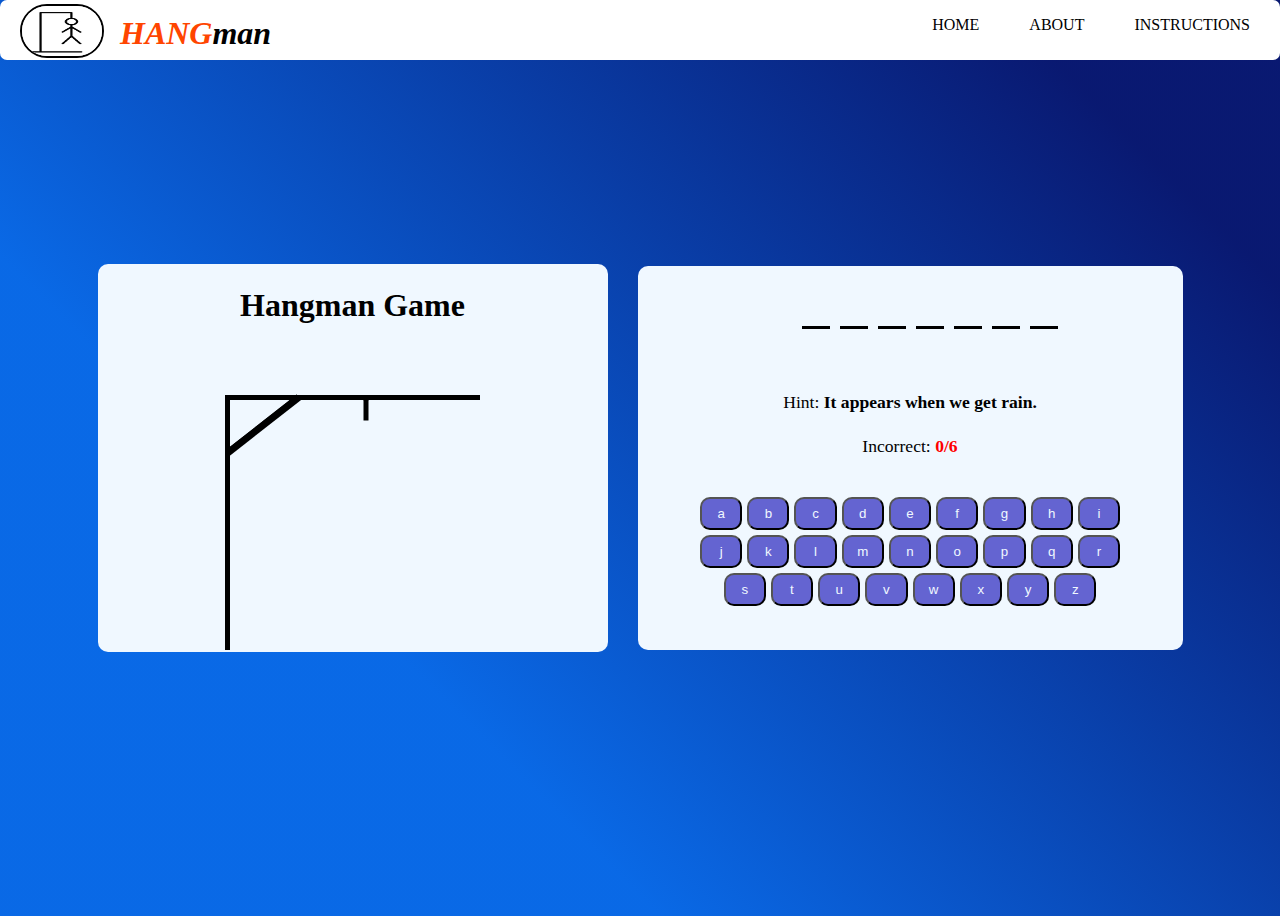
==== index.html @ 39a5d56c "hangman game" ====
<!DOCTYPE html>
<html lang="en">
<head>
    <meta charset="UTF-8">
    <meta name="viewport" content="width=device-width, initial-scale=1.0">
    <title>Hangman Game</title>
    <link rel="stylesheet" href="style.css">
</head>
<body>
    
    <div class="nav"><img class="svg" src="/hangimg.png">
    <h1 class="he" style="color: orangered; font-style:oblique;">HANG<span style="color:black;">man</span></h1>
    <div class="navdiv">
        <p><a href="./main.html">HOME</a></p>
        <p><a href="./about.html">ABOUT</a></p>
        <p><a href="./instructions.html">INSTRUCTIONS</a></p>
      </div>
    </div>
    
    <div class="game-modal" style="display: none;">
        <div class="content">
            <img src="./lost.gif" alt="gif">
            <h4>Game over!</h4>
            <p>The correct word was: <b id="correct-word"></b></p>
            <button class="play-again" onclick="playAgain()">Play again!</button>
        </div>
    </div>


    <div class="game-modal victory-modal" style="display: none;">
        <div class="content">
            <img src="./victory.gif" alt="Victory GIF">
            <h4>Congratulations!</h4>
            <p>You guessed the word correctly!</p>
            <button class="play-again" onclick="playAgain()">Play again!</button>
        </div>
    </div>





    <div class="container">
        <div class="hangman-box">
            <h1>Hangman Game</h1>
        </div> 

        <div class="hangman_container">
            <div class="hangman">
                <div class="head"></div>
                <div class="body"></div>
                <div class="left_hand"></div>
                <div class="right_hand"></div>
                <div class="left_leg"></div>
                <div class="right_leg"></div>
            </div>
        </div>
    </div>
   
    <div class="container2">
        <div class="game-box">
            <ul class="word-display"></ul>
            <h4 class="hint-text">
                Hint: <b id="hint-text"></b>
            </h4>
            <h4 class="guesses-text">
                Incorrect: <b id="incorrect-count">0/6</b>
            </h4>
            <div class="keyboard"></div>
        </div>
    </div>

    <script>
        // Hangman elements
        let head = document.querySelector('.head');
        let body = document.querySelector('.body');
        let left_hand = document.querySelector('.left_hand');
        let right_hand = document.querySelector('.right_hand');
        let left_leg = document.querySelector('.left_leg');
        let right_leg = document.querySelector('.right_leg');

        // Word list
        const wordList = [
            { word: "guitar", hint: "A musical instrument with strings." },
            { word: "mobile", hint: "A smart device we use to call." },
            { word: "rainbow", hint: "It appears when we get rain." },
            { word: "oxygen", hint: "A colorless, odorless gas." },
            { word: "dog", hint: "It is a pet animal." },
            { word: "house", hint: "Human dwelling." },
            { word: "cup", hint: "Used to drink." },
            { word: "dictionary", hint: "Used to know the meaning of a word." },
            { word: "fridge", hint: "Used to cool things." },
            { word: "camel", hint: "Guess the names of five letter animals" }
        ];

        const keyboardDiv = document.querySelector(".keyboard");
        const gameModal = document.querySelector(".game-modal");
        let currentWord, incorrectGuesses, maxIncorrectGuesses = 6;

        const getRandomWord = () => {
            const { word, hint } = wordList[Math.floor(Math.random() * wordList.length)];
            currentWord = word.toLowerCase();
            incorrectGuesses = 0;
            document.querySelector("#hint-text").innerText = hint;
            document.querySelector(".word-display").innerHTML = currentWord.split("").map(() => `<li class="letter"></li>`).join("");
            document.querySelector("#incorrect-count").innerText = `0/${maxIncorrectGuesses}`;
            document.querySelector(".game-modal").style.display = 'none';
            resetHangman();
            createKeyboard();
        };

        const createKeyboard = () => {
            keyboardDiv.innerHTML = "";
            for (let i = 97; i <= 122; i++) {
                const button = document.createElement("button");
                button.innerText = String.fromCharCode(i);
                button.addEventListener("click", (e) => initGame(e.target.innerText));
                keyboardDiv.appendChild(button);
            }
        };

        const initGame = (clickedLetter) => {
            if (currentWord.includes(clickedLetter)) {
                console.log(clickedLetter, "is in the word");
                const letters = document.querySelectorAll(".letter");
                currentWord.split("").forEach((letter, index) => {
                    if (letter === clickedLetter) {
                        letters[index].innerText = letter;
                    }
                });
                checkWin();
            } else {
                console.log(clickedLetter, "is not in the word");
                incorrectGuesses++;
                updateHangman();
                document.querySelector("#incorrect-count").innerText = `${incorrectGuesses}/${maxIncorrectGuesses}`;
                if (incorrectGuesses === maxIncorrectGuesses) {
                    endGame(false);
                }
            }
        };

        const updateHangman = () => {
            if (incorrectGuesses === 1) head.style.display = "block";
            else if (incorrectGuesses === 2) body.style.display = "block";
            else if (incorrectGuesses === 3) left_hand.style.display = "block";
            else if (incorrectGuesses === 4) right_hand.style.display = "block";
            else if (incorrectGuesses === 5) left_leg.style.display = "block";
            else if (incorrectGuesses === 6) right_leg.style.display = "block";
        };

        const resetHangman = () => {
            head.style.display = "none";
            body.style.display = "none";
            left_hand.style.display = "none";
            right_hand.style.display = "none";
            left_leg.style.display = "none";
            right_leg.style.display = "none";
        };

        const checkWin = () => {
            const letters = document.querySelectorAll(".letter");
            if ([...letters].every(letter => letter.innerText !== "")) {
                endGame(true);
            }
        };

        const endGame = (won) => {
        const modal = won ? document.querySelector(".victory-modal") : document.querySelector(".game-modal");
        modal.style.display = 'block';
        document.querySelector("#correct-word").innerText = currentWord;
        resetHangman();
    };

        const playAgain = () => {
            document.querySelector(".victory-modal").style.display = 'none'; // Hide victory modal
            document.querySelector(".game-modal").style.display = 'none'; 
            getRandomWord();
        };

        // Start the game
        getRandomWord();
    </script>
</body>
</html>
---- style.css ----
body {
  display: flex;
  gap: 30px;
  align-items: center;
  justify-content: center;
  padding: 0 10px;
  min-height: 100vh;
  background: hsla(214, 92%, 47%, 1);
  background: linear-gradient(45deg, hsla(214, 92%, 47%, 1) 30%, hsla(231, 85%, 24%, 1) 87%);
  background: -moz-linear-gradient(45deg, hsla(214, 92%, 47%, 1) 30%, hsla(231, 85%, 24%, 1) 87%);
  background: -webkit-linear-gradient(45deg, hsla(214, 92%, 47%, 1) 30%, hsla(231, 85%, 24%, 1) 87%);
  filter: progid: DXImageTransform.Microsoft.gradient( startColorstr="#0968E5", endColorstr="#091970", GradientType=1 );
}
.navdiv{
  display: flex;
  flex-direction: row;
  gap: 50px;
  justify-content:right;
  margin-right: 30px;
}
a{
  text-decoration: none;
  color: black;
}
.navdiv a:hover{
  background: hsla(214, 92%, 47%, 1);
  background: linear-gradient(45deg, hsla(214, 92%, 47%, 1) 30%, hsla(231, 85%, 24%, 1) 87%);
  background: -moz-linear-gradient(45deg, hsla(214, 92%, 47%, 1) 30%, hsla(231, 85%, 24%, 1) 87%);
  background: -webkit-linear-gradient(45deg, hsla(214, 92%, 47%, 1) 30%, hsla(231, 85%, 24%, 1) 87%);
  filter: progid: DXImageTransform.Microsoft.gradient( startColorstr="#0968E5", endColorstr="#091970", GradientType=1 );
  padding: 6px;
  border-radius: 5px;
  color: aliceblue;
}

.he{
  position: absolute;
  top:-6px;
  left: 120px;
}
.svg{
  position: absolute;
  top: 4px;
  height: 50px;
  width: 80px;
  margin-left: 20px;
  border:2px solid black;
  border-radius: 50px;
} 
.nav{
  position: fixed;
  height: 60px;
  width: 100%;
  background-color: white;
  top: 0px;
  border-radius: 7px;
}
.container {
  height: 368px;
  width: 430px;
  background-color:aliceblue;
  display: flex;
  flex-direction: column;
  align-items: center;
  justify-content: center;
  padding: 10px 40px;
  border-radius: 10px;
  /* gap: px; */

}
.container2 {
  height: 264px;
  width: 425px;
  background-color:aliceblue;
  display: flex;
  align-items: center;
  justify-content: center;
  /* gap: 70px; */
  padding: 60px 60px;
  border-radius: 10px;
}
.word-display {
  display: flex;
  list-style: none;
  gap: 10px;
  align-items: center;
  justify-content: center;
}
.word-display .letter {
  width: 28px;
  font-size: 2rem;
  font-weight: 600;
  text-transform: uppercase;
  text-align: center;
  margin-bottom: 40px;
  border-bottom: 3px solid black;
}
.word-display .letter.guessed {
  border-color: transparent;
  margin: -40px 0 35px;
}
.game-box h4 {
  text-align: center;
  font-size: 1.1rem;
  font-weight: 500;
  margin-bottom: 15px;
}
.game-box h4 b {
  font-weight: 600;
}
.game-box .guesses-text b {
  color: red;
}
.game-box .keyboard {
  display: flex;
  gap: 5px;
  margin-top: 40px;
  flex-wrap: wrap;
  justify-content: center;
}
:where(.game-model, .keyboard)button {
  color: aliceblue;
  font-size: 1rem;
  font-weight: 600;
  cursor: pointer;
  border: none;
  outline: none;
  background-color: rgb(100, 100, 209);
  border-radius: 4px;
  text-transform: uppercase;
}
.keyboard button {
  padding: 7px;
  border-radius: 10px;
  color: aliceblue;
  background-color: rgb(100, 100, 209);
  width: calc(100% / 9 - 5px);
}
:where(.game-model, .keyboard) button:hover {
  background-color: rgb(172, 172, 222);
}
.game-modal {
  position: fixed;
  left:750px;
  top: 160px;
  width: 100%;
  height: 100px;
  display: none;
  align-items: center;
  justify-content: center;
  /* opacity: 80%; */
  /* background-color:black; */
}
.game-modal .content {
  background-color:aliceblue;
  color: rgb(7, 8, 8);
  max-width: 495px;
  width: 100%;
  text-align: center;
  border-radius: 10px;
  padding: 30px;
}
.game-modal h4 {
  font-size: 1.53rem;
}
.game-modal img {
  max-width: 130px;
  margin-bottom: 20px;
}
.game-modal p {
  font-size: 1.15rem;
  margin: 15px 0 30px;
  font-weight: 500;
}
.game-modal p b {
  color: blueviolet;
  font-weight: 600px;
}
.game-modal button {
  padding: 12px 23px;
  background-color: aqua;
  border-radius: 10px;
}



.hangman_container {
    margin-top: 50px;
}

.hangman {
    width: 250px;
    height: 250px;
    border-top: 5px solid #000;
    border-left: 5px solid #000;
    margin: 0 auto;
    position: relative;
}

.hangman::before {
    content: '';
    width: 5px;
    height: 90px;
    background-color: #000;
    border-left: 2px solid #000;
    position: absolute;
    top: -20px;
    left: 30px;
    transform: rotate(52deg);
}

.hangman::after {
    content: '';
    width: 20px;
    height: 5px;
    background-color: #000;
    border-left: 2px solid #000;
    position: absolute;
    top: 7px;
    left: 125px;
    transform: rotate(90deg);
}
.head {
    width: 50px;
    height: 50px;
    border-radius: 50%;
    border: 2px solid #000;
    position: absolute;
    top: 19px;
    left: 110px;
    /* display: none; */
}

.body {
    width: 3px;
    height: 90px;
    background-color: #000;
    position: absolute;
    left: 133px;
    top: 68px;
    /* display: none; */
}

.left_hand {
    width: 2px;
    height: 50px;
    background-color: #000;
    position: absolute;
    transform: rotate(35deg);
    top: 80px;
    left: 120px;
    /* display: none; */
}

.right_hand {
    width: 2px;
    height: 50px;
    background-color: #000;
    position: absolute;
    transform: rotate(-35deg);
    top: 82px;
    left: 149px;
    /* display: none; */
}

.left_leg {
    width: 3px;
    height: 70px;
    background-color: #000;
    position: absolute;
    transform: rotate(25deg);
    top: 150px;
    left: 118px;
    /* display: none; */
}

.right_leg {
    width: 3px;
    height: 70px;
    background-color: #000;
    position: absolute;
    transform: rotate(-25deg);
    top: 150px;
    left: 148px;
    /* display: none; */
}










@media  (max-width: 768px)    {
  .container {
    flex-direction: column;
    padding: 30px 15px;
    align-items: center;
  }
.container2 {
    flex-direction: column;
    /* padding: 30px 15px; */
    align-items: center;
  }

.hangman-box img {
  max-width: 200px;
}
.hangman-box h1 {
  display: none;
}
body{
  display: flex;
  flex-direction: column;
  padding: 30px 15px;
}
.game-modal {
  position: fixed;
  left:150px;
}
}
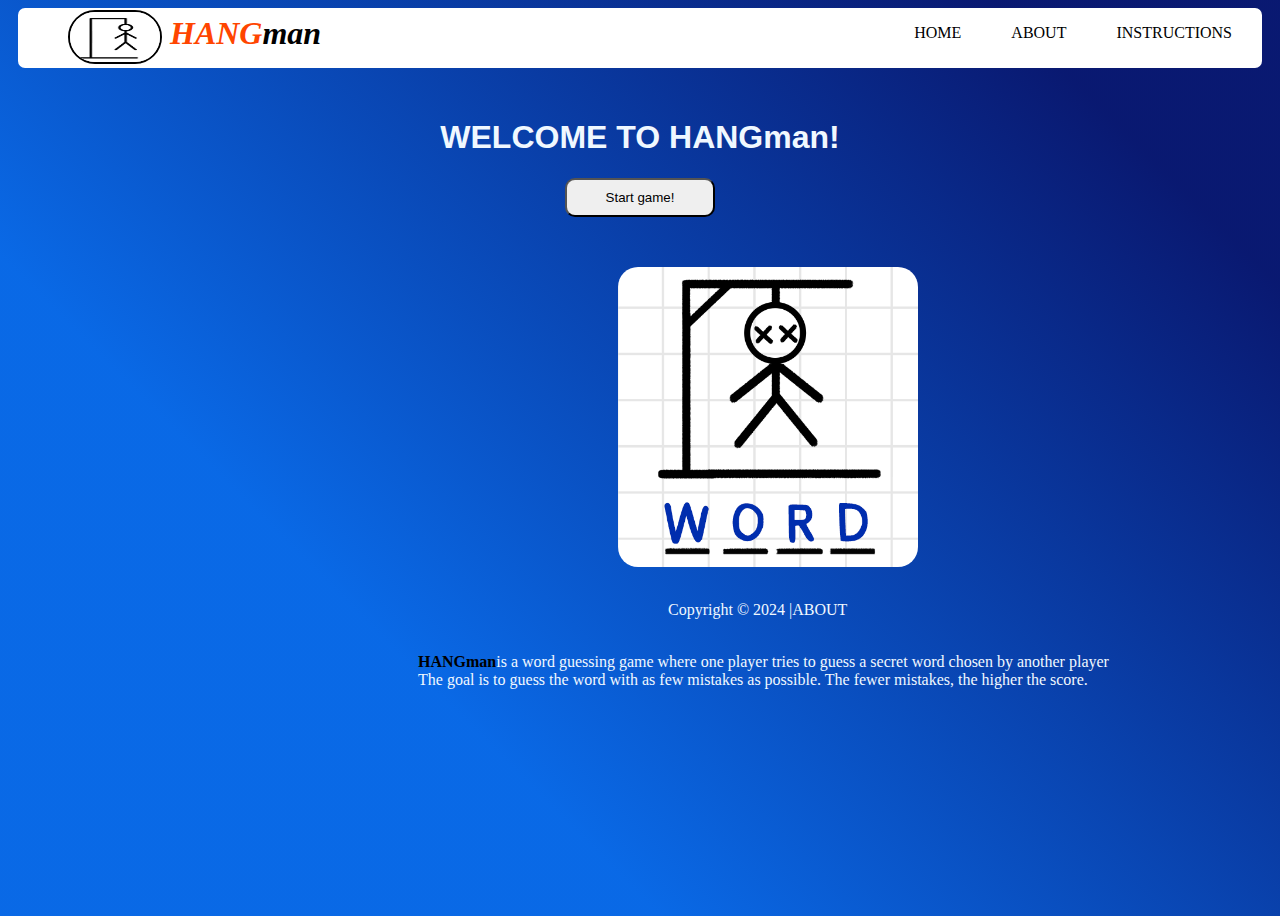
==== commit df90aaa5: "hangman game" ====
--- a/index.html
+++ b/index.html
@@ -1,185 +1,132 @@
+
 <!DOCTYPE html>
 <html lang="en">
 <head>
     <meta charset="UTF-8">
     <meta name="viewport" content="width=device-width, initial-scale=1.0">
-    <title>Hangman Game</title>
-    <link rel="stylesheet" href="style.css">
+    <title>Document</title>
+    <style>
+
+.he{
+  position: absolute;
+  top:-6px;
+  left: 170px;
+}
+.svg{
+  position: absolute;
+  top: 10px;
+  height: 50px;
+  width: 90px;
+  margin-left: 50px;
+  border:2px solid black;
+  border-radius: 50px;
+} 
+.nav{
+   /* position: fixed; */
+  height: 60px;
+  width: 100%;
+  background-color: white;
+  margin-bottom: 30px;
+  margin-left: auto;
+  border-radius: 7px;
+
+}
+body {
+  padding: 0 10px;
+  min-height: 100vh;
+  background: hsla(214, 92%, 47%, 1);
+  background: linear-gradient(45deg, hsla(214, 92%, 47%, 1) 30%, hsla(231, 85%, 24%, 1) 87%);
+  background: -moz-linear-gradient(45deg, hsla(214, 92%, 47%, 1) 30%, hsla(231, 85%, 24%, 1) 87%);
+  background: -webkit-linear-gradient(45deg, hsla(214, 92%, 47%, 1) 30%, hsla(231, 85%, 24%, 1) 87%);
+  filter: progid: DXImageTransform.Microsoft.gradient( startColorstr="#0968E5", endColorstr="#091970", GradientType=1 );
+}
+button {
+      border-radius: 10px;
+      padding: 10px;
+      width: 150px;
+      position: relative;
+      align-items: center;
+      justify-content: center;
+ }
+
+.div2{
+   display: flex;
+   flex-wrap: wrap;
+   flex-direction: column;
+   align-items: center;
+   justify-content: center;
+   
+}
+.navdiv{
+  display: flex;
+  flex-direction: row;
+  gap: 50px;
+  justify-content:right;
+  margin-right: 30px;
+}
+a{
+  text-decoration: none;
+  color: black;
+}
+.navdiv a:hover{
+  background: hsla(214, 92%, 47%, 1);
+  background: linear-gradient(45deg, hsla(214, 92%, 47%, 1) 30%, hsla(231, 85%, 24%, 1) 87%);
+  background: -moz-linear-gradient(45deg, hsla(214, 92%, 47%, 1) 30%, hsla(231, 85%, 24%, 1) 87%);
+  background: -webkit-linear-gradient(45deg, hsla(214, 92%, 47%, 1) 30%, hsla(231, 85%, 24%, 1) 87%);
+  filter: progid: DXImageTransform.Microsoft.gradient( startColorstr="#0968E5", endColorstr="#091970", GradientType=1 );
+  padding: 6px;
+  border-radius: 5px;
+  color: aliceblue;
+}
+.footer{
+  display: flex;
+  /* margin-top: 400px; */
+  margin: 30px 0px 0px 650px;
+  color: aliceblue;
+}
+.bigimg{
+  height: 300px;
+  width: 300px;
+  margin:  50px 0px 0px 600px;
+  border-radius: 20px;
+}
+
+
+    </style>
 </head>
 <body>
-    
     <div class="nav"><img class="svg" src="/hangimg.png">
-    <h1 class="he" style="color: orangered; font-style:oblique;">HANG<span style="color:black;">man</span></h1>
-    <div class="navdiv">
-        <p><a href="./main.html">HOME</a></p>
-        <p><a href="./about.html">ABOUT</a></p>
-        <p><a href="./instructions.html">INSTRUCTIONS</a></p>
+        <h1 class="he" style="color: orangered; font-style:oblique;">HANG<span style="color:black;">man</span></h1>
+        <div class="navdiv">
+          <p><a href="./index.html">HOME</a></p>
+          <p><a href="./about.html">ABOUT</a></p>
+          <p><a href="./instructions.html">INSTRUCTIONS</a></p>
+        </div>
       </div>
+
+    <div class="div2">
+        <h1 style="color: aliceblue;font-family: 'Lucida Sans', 'Lucida Sans Regular', 'Lucida Grande', 'Lucida Sans Unicode', Geneva, Verdana, sans-serif;">WELCOME TO HANGman!</h1>
+        <button style><a style="text-decoration: none; color: black;" href="./game.html" target="_blank">Start game!</a></button>
     </div>
-    
-    <div class="game-modal" style="display: none;">
-        <div class="content">
-            <img src="./lost.gif" alt="gif">
-            <h4>Game over!</h4>
-            <p>The correct word was: <b id="correct-word"></b></p>
-            <button class="play-again" onclick="playAgain()">Play again!</button>
-        </div>
+    <img class="bigimg" src="./han.png">
+    <div class="footer">
+      Copyright © 2024 |<a href="./about.html" style="color: aliceblue;">ABOUT</a>
     </div>
+    <br><p style="color: aliceblue; margin-left: 400px;"><b style="color: black;">HANGman</b>is a word guessing game where one player tries to guess a secret word chosen by another player<br>The goal is to guess the word with as few mistakes as possible. The fewer mistakes, the higher the score. </p> 
 
-
-    <div class="game-modal victory-modal" style="display: none;">
-        <div class="content">
-            <img src="./victory.gif" alt="Victory GIF">
-            <h4>Congratulations!</h4>
-            <p>You guessed the word correctly!</p>
-            <button class="play-again" onclick="playAgain()">Play again!</button>
-        </div>
-    </div>
+</body> 
+</html> 
 
 
 
 
 
-    <div class="container">
-        <div class="hangman-box">
-            <h1>Hangman Game</h1>
-        </div> 
 
-        <div class="hangman_container">
-            <div class="hangman">
-                <div class="head"></div>
-                <div class="body"></div>
-                <div class="left_hand"></div>
-                <div class="right_hand"></div>
-                <div class="left_leg"></div>
-                <div class="right_leg"></div>
-            </div>
-        </div>
-    </div>
-   
-    <div class="container2">
-        <div class="game-box">
-            <ul class="word-display"></ul>
-            <h4 class="hint-text">
-                Hint: <b id="hint-text"></b>
-            </h4>
-            <h4 class="guesses-text">
-                Incorrect: <b id="incorrect-count">0/6</b>
-            </h4>
-            <div class="keyboard"></div>
-        </div>
-    </div>
 
-    <script>
-        // Hangman elements
-        let head = document.querySelector('.head');
-        let body = document.querySelector('.body');
-        let left_hand = document.querySelector('.left_hand');
-        let right_hand = document.querySelector('.right_hand');
-        let left_leg = document.querySelector('.left_leg');
-        let right_leg = document.querySelector('.right_leg');
 
-        // Word list
-        const wordList = [
-            { word: "guitar", hint: "A musical instrument with strings." },
-            { word: "mobile", hint: "A smart device we use to call." },
-            { word: "rainbow", hint: "It appears when we get rain." },
-            { word: "oxygen", hint: "A colorless, odorless gas." },
-            { word: "dog", hint: "It is a pet animal." },
-            { word: "house", hint: "Human dwelling." },
-            { word: "cup", hint: "Used to drink." },
-            { word: "dictionary", hint: "Used to know the meaning of a word." },
-            { word: "fridge", hint: "Used to cool things." },
-            { word: "camel", hint: "Guess the names of five letter animals" }
-        ];
 
-        const keyboardDiv = document.querySelector(".keyboard");
-        const gameModal = document.querySelector(".game-modal");
-        let currentWord, incorrectGuesses, maxIncorrectGuesses = 6;
 
-        const getRandomWord = () => {
-            const { word, hint } = wordList[Math.floor(Math.random() * wordList.length)];
-            currentWord = word.toLowerCase();
-            incorrectGuesses = 0;
-            document.querySelector("#hint-text").innerText = hint;
-            document.querySelector(".word-display").innerHTML = currentWord.split("").map(() => `<li class="letter"></li>`).join("");
-            document.querySelector("#incorrect-count").innerText = `0/${maxIncorrectGuesses}`;
-            document.querySelector(".game-modal").style.display = 'none';
-            resetHangman();
-            createKeyboard();
-        };
 
-        const createKeyboard = () => {
-            keyboardDiv.innerHTML = "";
-            for (let i = 97; i <= 122; i++) {
-                const button = document.createElement("button");
-                button.innerText = String.fromCharCode(i);
-                button.addEventListener("click", (e) => initGame(e.target.innerText));
-                keyboardDiv.appendChild(button);
-            }
-        };
 
-        const initGame = (clickedLetter) => {
-            if (currentWord.includes(clickedLetter)) {
-                console.log(clickedLetter, "is in the word");
-                const letters = document.querySelectorAll(".letter");
-                currentWord.split("").forEach((letter, index) => {
-                    if (letter === clickedLetter) {
-                        letters[index].innerText = letter;
-                    }
-                });
-                checkWin();
-            } else {
-                console.log(clickedLetter, "is not in the word");
-                incorrectGuesses++;
-                updateHangman();
-                document.querySelector("#incorrect-count").innerText = `${incorrectGuesses}/${maxIncorrectGuesses}`;
-                if (incorrectGuesses === maxIncorrectGuesses) {
-                    endGame(false);
-                }
-            }
-        };
 
-        const updateHangman = () => {
-            if (incorrectGuesses === 1) head.style.display = "block";
-            else if (incorrectGuesses === 2) body.style.display = "block";
-            else if (incorrectGuesses === 3) left_hand.style.display = "block";
-            else if (incorrectGuesses === 4) right_hand.style.display = "block";
-            else if (incorrectGuesses === 5) left_leg.style.display = "block";
-            else if (incorrectGuesses === 6) right_leg.style.display = "block";
-        };
 
-        const resetHangman = () => {
-            head.style.display = "none";
-            body.style.display = "none";
-            left_hand.style.display = "none";
-            right_hand.style.display = "none";
-            left_leg.style.display = "none";
-            right_leg.style.display = "none";
-        };
-
-        const checkWin = () => {
-            const letters = document.querySelectorAll(".letter");
-            if ([...letters].every(letter => letter.innerText !== "")) {
-                endGame(true);
-            }
-        };
-
-        const endGame = (won) => {
-        const modal = won ? document.querySelector(".victory-modal") : document.querySelector(".game-modal");
-        modal.style.display = 'block';
-        document.querySelector("#correct-word").innerText = currentWord;
-        resetHangman();
-    };
-
-        const playAgain = () => {
-            document.querySelector(".victory-modal").style.display = 'none'; // Hide victory modal
-            document.querySelector(".game-modal").style.display = 'none'; 
-            getRandomWord();
-        };
-
-        // Start the game
-        getRandomWord();
-    </script>
-</body>
-</html>
